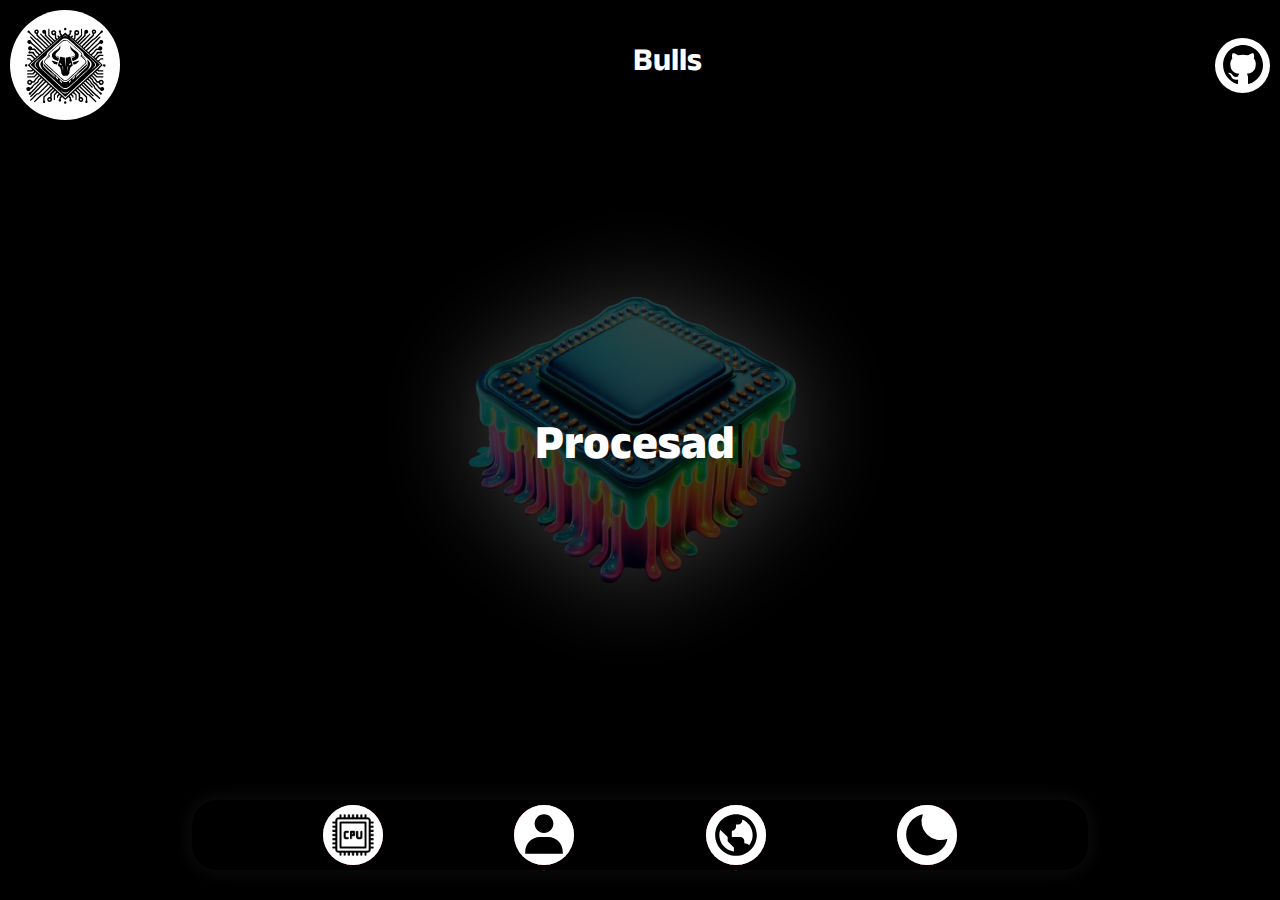
==== index.html @ e305e250 "Simulación pagina" ====
<!DOCTYPE html>
<html lang="en">

<head>
    <meta charset="UTF-8">
    <meta name="viewport" content="width=device-width, initial-scale=1.0">
    <link rel="stylesheet" href="/css/styles.css">

    <link rel="preconnect" href="https://fonts.googleapis.com">
    <link rel="preconnect" href="https://fonts.gstatic.com" crossorigin>
    <link href="https://fonts.googleapis.com/css2?family=Anek+Devanagari:wght@100..800&display=swap" rel="stylesheet">


    <title>Document</title>
</head>

<body>

    <header class="header_principal">

        <div class="header_principal_logo">
            <img src="/assets/img/logo-empresa.svg" alt="logo-bulls">
        </div>

        <h1 class="header_principal_title">Bulls</h1>

        <div class="header_principal_comprar">
            <a href=""><img src="/assets/icons/carrito.svg" alt="carrito"></a>
        </div>
    </header>

    <div class="procesador_contenedor">
        <div class="glass"></div>
        <img src="/assets/img/procesador.png" alt="" id="follow-image">
    </div>

    <div class="texto_contenedor">
        <div class="typewriter">
            <p id="typing-text"></p><span id="cursor">|</span>
        </div>
    </div>

    <div class="barra_navegacion">
        <nav class="barra">
            <ul class="barra_lista">
                <li class="barra_lista_element">
                    <div class="lista_element_bar_img">
                        <img src="/assets/img/processor.png" alt="procesador" title="Procesadores">    
                    </div>
                </li>
                <li class="barra_lista_element">
                    <div class="lista_element_bar_img">
                        <img src="/assets/icons/nosotros.svg" alt="nosotros" title="Sobre Nosotros">   
                    </div>
                </li>
                <li class="barra_lista_element">
                    <div class="lista_element_bar_img">
                        <img src="/assets/icons/geografia.svg" alt="geografia" title="Geografía">  
                    </div>
                </li>
                <li class="barra_lista_element">
                    <div class="lista_element_bar_img">
                        <img src="/assets/icons/dark.svg" alt="modo" title="Modos">   
                    </div>
                </li>
            </ul>
        </nav>
    </div>


    <script src="/js/main.js"></script>
</body>

</html>
---- css/styles.css ----
* {
    box-sizing: border-box;
}

body {
    margin: 0;
    background-color: #000;
}

/* Header principal */

.header_principal {
    position: relative;
    z-index: 1000;
    padding: 10px;
    display: flex;
    justify-content: space-between;
    align-items: center;
    /* background-color: #000; */
    /* box-shadow: 0 0 25px 0 #ffffff98; */
    font-family: "Anek Devanagari", sans-serif;
    color: #fff;
}

.header_principal_logo {
    width: 110px;
    height: 110px;
    background-color: #fff;
    border-radius: 50%;
    display: flex;
    align-items: center;
    justify-content: center;
}

.header_principal_logo>img {
    width: 90%;
}

.header_principal_comprar {
    background-color: #fff;
    width: 55px;
    height: 55px;
    border-radius: 50%;

}
.header_principal_comprar > a{
    width: inherit;
    height: inherit;
    display: flex;
    align-items: center;
    justify-content: center;
}

/*Estilos a la barra de navegación*/
.barra_navegacion {
    position: absolute;
    z-index: 1000;
    bottom: 30px;
    width: 100%;
    height: 70px;
}

.barra {
    height: inherit;
}

.barra_lista {
    background-color: #000;
    border-radius: 25px;
    display: flex;
    justify-content: space-evenly;
    align-items: center;
    width: 70%;
    height: inherit;
    list-style: none;
    margin: 0 auto;
    padding: 0;
    box-shadow: 0 0 20px 0 #1d1c1ca8;
}

.barra_lista_element {
    background-color: rgb(238, 129, 129);
    width: 60px;
    height: 60px;
    border-radius: 50%;

}
.lista_element_bar_img{
    background-color: #fff;
    width: inherit;
    height: inherit;

    display: flex;
    align-items: center;
    justify-content: center;

    border-radius: inherit;

}
.lista_element_bar_img:hover{
    cursor: pointer;
    transform: translateY(-10px);
    transition: transform 0.5s ease;
}
.lista_element_bar_img>img {
    width: 50px;
    height: 50px;
}

/* Estilos procesador */
.procesador_contenedor {
    position: absolute;
    top: 0;
    width: 100%;
    height: 100vh;
    display: flex;
    justify-content: center;
    align-items: center;

    background-color: #000000ba;
    /* background-color: blue; */

}

.procesador_contenedor>img {
    position: relative;
    z-index: -100;
    width: 30%;

    filter: brightness(1.45);
    filter: drop-shadow(0 0 50px #dedede);
}
#follow-image {
    transition: transform 0.3s cubic-bezier(0.25, 0.1, 0.25, 1); /* Transición más suave */
    pointer-events: none; /* Hace que la imagen no interfiera con los eventos del mouse */
}
/* Simulacion de texto */
.texto_contenedor{
    /* background-color: rgba(255, 0, 0, 0.518); */
    position: absolute;
    width: 100%;
    height: 100%;
    top: 0;
    display: flex;
    justify-content: center;
    align-items: center ;
}

/* Simulacion de tipeo */
.typewriter {
    font-size: 48px;
}
#typing-text{
    display: inline;
    font-size: 48px;
    font-family: "Anek Devanagari", sans-serif;
    color: #fff;
    font-weight: 800;
}
#cursor {
    font-weight: bold;
    animation: blink 0.7s step-end infinite;
}

@keyframes blink {
    from, to { color: transparent; }
    50% { color: #61dafb; }
}
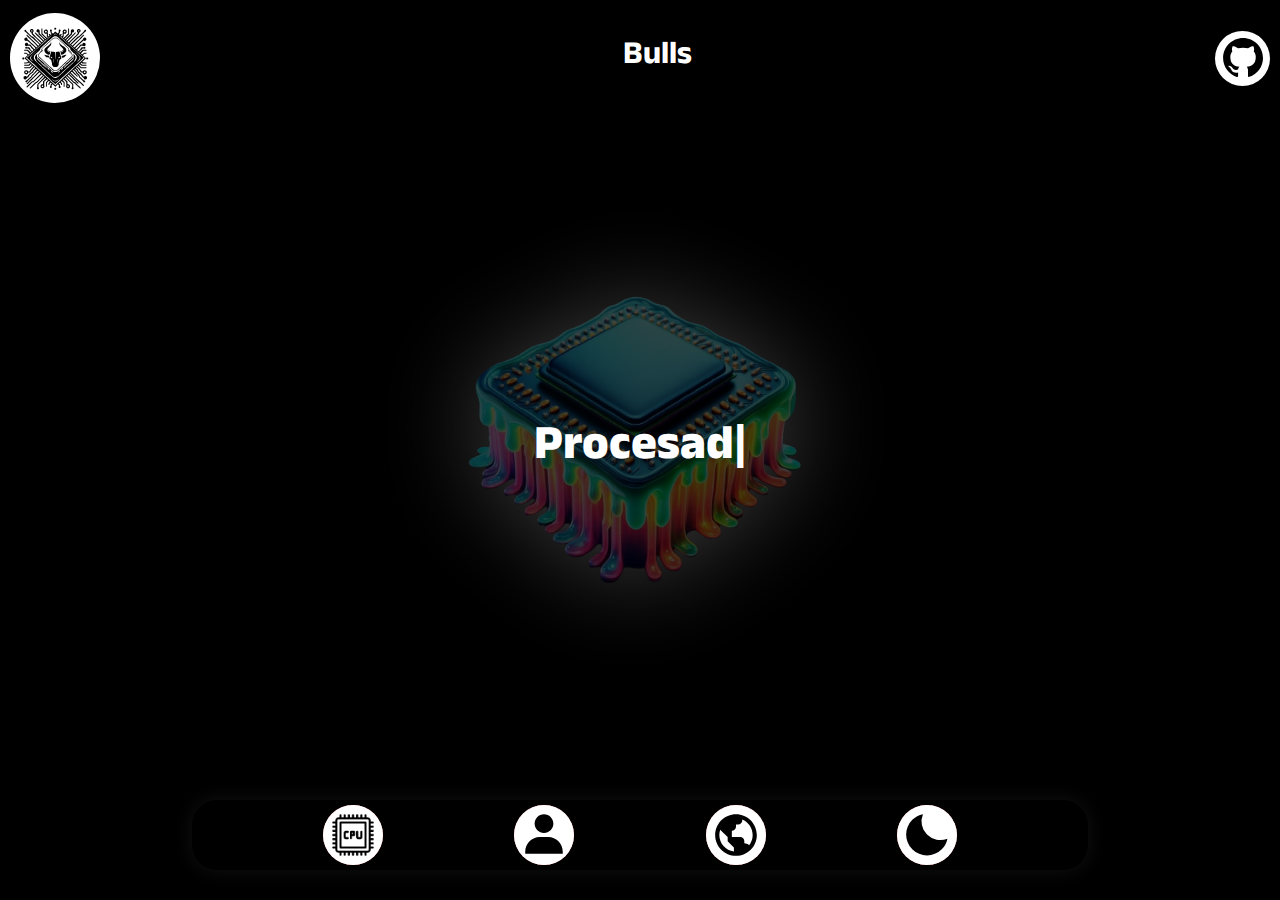
==== commit bb6a03e7: "Nuevas paginas" ====
--- a/index.html
+++ b/index.html
@@ -11,7 +11,7 @@
     <link href="https://fonts.googleapis.com/css2?family=Anek+Devanagari:wght@100..800&display=swap" rel="stylesheet">
 
 
-    <title>Document</title>
+        <title>Bulls Inc</title>
 </head>
 
 <body>
@@ -25,7 +25,7 @@
         <h1 class="header_principal_title">Bulls</h1>
 
         <div class="header_principal_comprar">
-            <a href=""><img src="/assets/icons/carrito.svg" alt="carrito"></a>
+            <a href="https://github.com/TheAnom/bull-simulacion" target="_blank"><img src="/assets/icons/carrito.svg" alt="carrito"></a>
         </div>
     </header>
 
--- a/css/styles.css
+++ b/css/styles.css
@@ -5,6 +5,8 @@
 body {
     margin: 0;
     background-color: #000;
+    color: #fff;
+    font-family: "Anek Devanagari", sans-serif;
 }
 
 /* Header principal */
@@ -18,13 +20,11 @@
     align-items: center;
     /* background-color: #000; */
     /* box-shadow: 0 0 25px 0 #ffffff98; */
-    font-family: "Anek Devanagari", sans-serif;
-    color: #fff;
 }
 
 .header_principal_logo {
-    width: 110px;
-    height: 110px;
+    width: 90px;
+    height: 90px;
     background-color: #fff;
     border-radius: 50%;
     display: flex;
@@ -153,8 +153,6 @@
 #typing-text{
     display: inline;
     font-size: 48px;
-    font-family: "Anek Devanagari", sans-serif;
-    color: #fff;
     font-weight: 800;
 }
 #cursor {
@@ -167,3 +165,40 @@
     50% { color: #61dafb; }
 }
 
+/* Procesadores */
+.animacion{
+    position: relative;
+    top: -90px;
+    height: 100vh;
+    width: 100vw;
+    display: flex;
+    justify-content: center;
+    align-items: center;
+    flex-direction: column;
+}
+.animacion > p{
+    text-align: center;
+}
+.procesadores_procesador{
+    height: 100vh;
+    display: grid;
+    grid-template-columns: repeat(2, 1fr);
+    align-items: center;
+    padding: 0 20px;
+}
+.procesadores_procesador_img{
+    display: flex;
+    align-items: center;
+    justify-content: center;
+}
+.procesadores_procesador_img > img{
+    width: 50%;
+}
+#particles-js {
+    position: absolute;
+    top: 0;
+    z-index: 4000;   
+    width: 100vw;
+    height: 100vh;
+    background-color: #1a1a1a;
+}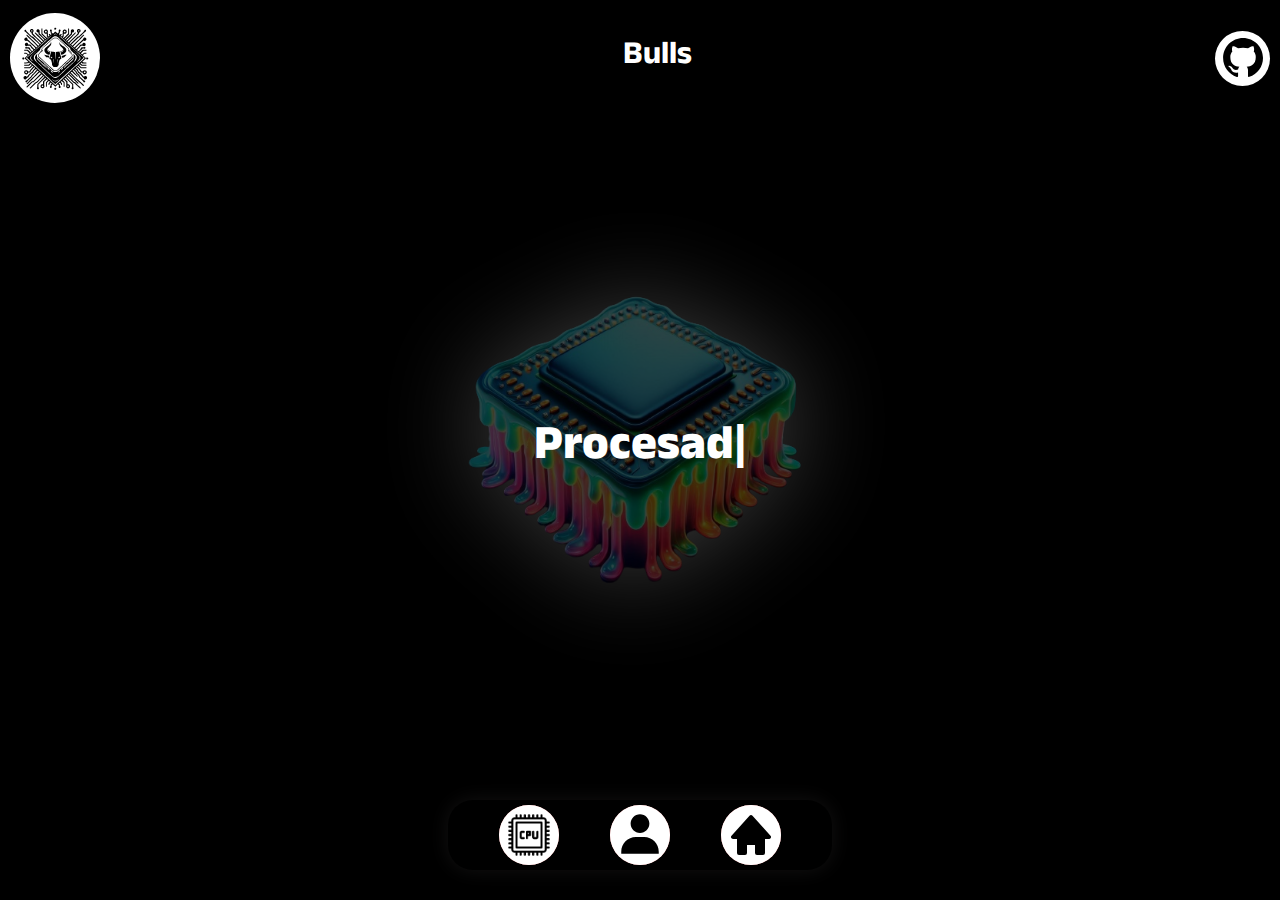
==== commit a9e0677f: "Pagina terminada en desktop" ====
--- a/index.html
+++ b/index.html
@@ -45,29 +45,23 @@
             <ul class="barra_lista">
                 <li class="barra_lista_element">
                     <div class="lista_element_bar_img">
-                        <img src="/assets/img/processor.png" alt="procesador" title="Procesadores">    
+                        <a href="./procesadores.html" class="bar_img_enlace"><img src="/assets/img/processor.png" alt="procesador" title="Procesadores"></a>    
                     </div>
                 </li>
                 <li class="barra_lista_element">
                     <div class="lista_element_bar_img">
-                        <img src="/assets/icons/nosotros.svg" alt="nosotros" title="Sobre Nosotros">   
+                        <a href="./nosotros.html" class="bar_img_enlace"><img src="/assets/icons/nosotros.svg" alt="nosotros" title="Sobre Nosotros"></a>   
                     </div>
                 </li>
                 <li class="barra_lista_element">
-                    <div class="lista_element_bar_img">
-                        <img src="/assets/icons/geografia.svg" alt="geografia" title="Geografía">  
-                    </div>
-                </li>
-                <li class="barra_lista_element">
-                    <div class="lista_element_bar_img">
-                        <img src="/assets/icons/dark.svg" alt="modo" title="Modos">   
+                    <div class="lista_element_bar_img" id="modos">
+                        <img src="/assets/icons/home.svg" alt="inicio" title="Ir a Inicio">
                     </div>
                 </li>
             </ul>
         </nav>
     </div>
 
-
     <script src="/js/main.js"></script>
 </body>
 
--- a/css/styles.css
+++ b/css/styles.css
@@ -7,6 +7,7 @@
     background-color: #000;
     color: #fff;
     font-family: "Anek Devanagari", sans-serif;
+
 }
 
 /* Header principal */
@@ -43,7 +44,8 @@
     border-radius: 50%;
 
 }
-.header_principal_comprar > a{
+
+.header_principal_comprar>a {
     width: inherit;
     height: inherit;
     display: flex;
@@ -70,7 +72,7 @@
     display: flex;
     justify-content: space-evenly;
     align-items: center;
-    width: 70%;
+    width: 30%;
     height: inherit;
     list-style: none;
     margin: 0 auto;
@@ -85,10 +87,11 @@
     border-radius: 50%;
 
 }
-.lista_element_bar_img{
+
+.lista_element_bar_img {
     background-color: #fff;
-    width: inherit;
-    height: inherit;
+    width: 60px;
+    height: 60px;
 
     display: flex;
     align-items: center;
@@ -97,12 +100,20 @@
     border-radius: inherit;
 
 }
-.lista_element_bar_img:hover{
+
+.lista_element_bar_img:hover {
     cursor: pointer;
     transform: translateY(-10px);
     transition: transform 0.5s ease;
 }
-.lista_element_bar_img>img {
+.bar_img_enlace{
+    width: inherit;
+    height: inherit;
+    display: flex;
+    align-items: center;
+    justify-content: center;
+}
+.bar_img_enlace>img {
     width: 50px;
     height: 50px;
 }
@@ -130,12 +141,16 @@
     filter: brightness(1.45);
     filter: drop-shadow(0 0 50px #dedede);
 }
+
 #follow-image {
-    transition: transform 0.3s cubic-bezier(0.25, 0.1, 0.25, 1); /* Transición más suave */
-    pointer-events: none; /* Hace que la imagen no interfiera con los eventos del mouse */
-}
+    transition: transform 0.3s cubic-bezier(0.25, 0.1, 0.25, 1);
+    /* Transición más suave */
+    pointer-events: none;
+    /* Hace que la imagen no interfiera con los eventos del mouse */
+}
+
 /* Simulacion de texto */
-.texto_contenedor{
+.texto_contenedor {
     /* background-color: rgba(255, 0, 0, 0.518); */
     position: absolute;
     width: 100%;
@@ -143,62 +158,239 @@
     top: 0;
     display: flex;
     justify-content: center;
-    align-items: center ;
+    align-items: center;
 }
 
 /* Simulacion de tipeo */
 .typewriter {
     font-size: 48px;
 }
-#typing-text{
+
+#typing-text {
     display: inline;
     font-size: 48px;
     font-weight: 800;
 }
+
 #cursor {
     font-weight: bold;
     animation: blink 0.7s step-end infinite;
 }
 
 @keyframes blink {
-    from, to { color: transparent; }
-    50% { color: #61dafb; }
+
+    from,
+    to {
+        color: transparent;
+    }
+
+    50% {
+        color: #61dafb;
+    }
 }
 
 /* Procesadores */
-.animacion{
+.procesadores {
+    padding: 20px;
+}
+.procesadores_procesador_textos > h2{
+    font-size: 48px;
+}
+.animacion {
     position: relative;
     top: -90px;
     height: 100vh;
-    width: 100vw;
+    width: 100%;
     display: flex;
     justify-content: center;
     align-items: center;
     flex-direction: column;
 }
-.animacion > p{
+
+.animacion>h2 {
+    font-size: 48px;
+}
+
+.animacion>p {
     text-align: center;
-}
-.procesadores_procesador{
+    font-size: 24px;
+}
+
+.procesadores_procesador {
     height: 100vh;
     display: grid;
     grid-template-columns: repeat(2, 1fr);
     align-items: center;
-    padding: 0 20px;
-}
-.procesadores_procesador_img{
-    display: flex;
-    align-items: center;
-    justify-content: center;
-}
-.procesadores_procesador_img > img{
-    width: 50%;
-}
+}
+
+.procesadores_procesador_img {
+    display: flex;
+    align-items: center;
+    justify-content: center;
+}
+
+.procesadores_procesador_img>img {
+    width: 40%;
+}
+
 #particles-js {
     position: absolute;
     top: 0;
-    z-index: 4000;   
-    width: 100vw;
-    height: 100vh;
-    background-color: #1a1a1a;
+    height: 100%;
+}
+
+.snapbulls {
+    color: #00bfff;
+    font-weight: 800;
+}
+.contenedorbotonessnap{
+    display: flex;
+    gap: 50px;
+}
+.snapbullsentrar {
+    width: 120px;
+    height: 60px;
+    background-color: #000;
+    border-radius: 20px;
+    display: flex;
+    align-items: center;
+    justify-content: center;
+    text-decoration: none;
+    border: 4px solid #ff007f;
+    color: #ff007f;
+}
+
+.snapbullsentrar:hover {
+    filter: drop-shadow(0 0 5px #ffbf00);
+}
+
+/* Tarjeta de los procesadores */
+.procesadores_procesador_img>img {
+    animation-name: flotantesprocesadores;
+    animation-timing-function: ease-in;
+    animation-iteration-count: infinite;
+    animation-duration: 2s;
+}
+
+.boton_procesadores {
+    position: relative;
+    display: block;
+    text-decoration: none;
+    border-radius: 15px;
+    padding: 15px 0;
+    text-align: center;
+    width: 160px;
+    height: 60px;
+    border: 3px solid #fff;
+    color: #fff;
+    overflow: hidden;
+    z-index: 100;
+}
+
+.boton_procesadores>span {
+    position: absolute;
+    display: inline-block;
+    height: 100%;
+    width: 0%;
+    background-color: #fff;
+    top: 0;
+    left: 0;
+    z-index: -1;
+    transition: all 0.50s ease;
+}
+
+.boton_procesadores:hover > span {
+    width: 100%;
+}
+.boton_procesadores:hover{
+    color: #000;
+}
+
+@keyframes flotantesprocesadores {
+    50% {
+        transform: translateY(6px);
+        filter: drop-shadow(0 0 20px #dedede);
+    }
+}
+
+/*Footer de todas paginas*/
+.footer_principal{
+    width: 100%;
+    display: flex;
+    align-items: center;
+    justify-content: center;
+    flex-direction: column;
+    height: 50px;
+}
+
+/* Main  */
+.main_nosotros{
+    position: relative;
+    overflow-y: scroll;
+    scroll-behavior: smooth;
+    height: 80vh;
+    width: 95%;
+    margin: 0 auto;
+}
+.tarjeta{
+    position: relative;
+    width: 100%;
+    height: 100%;
+}
+
+.tarjeta-1{
+    background-image: url("/assets/img/fondo.jpg");
+    background-repeat: no-repeat;
+    background-size: cover;
+    background-position: center;
+}
+.tarjeta-1 > h2{
+    position: relative;
+    z-index: 10;
+    font-size: 48px;
+}
+.tarjeta_contenedor_textos > h2{
+    position: relative;
+    z-index: 10;
+    font-size: 48px;
+}
+.tarjeta-1 > p{
+    position: relative;
+    z-index: 10;
+    font-size: 18px;
+}
+.tarjeta_contenedor_textos > p{
+    position: relative;
+    z-index: 10;
+    font-size: 18px;
+}
+.tarjeta_1_glass{
+    position: absolute;
+    width: 100%;
+    height: 100%;
+
+    background: rgb(0,0,0);background: linear-gradient(90deg, rgba(0,0,0,0.9220938375350141) 9%, rgba(42,42,62,0.7036064425770308) 49%, rgba(0,0,0,0.9136904761904762) 91%);
+}
+.tarjeta_boton{
+    margin: 60px 20px;
+}
+.tarjeta-2, .tarjeta-3{
+    display: grid;
+    grid-template-columns: repeat(2, 1fr);
+    gap: 20px;
+}
+.tarjeta-2 > img{
+    width: 100%;
+    height: 100%;
+}
+.tarjeta-3 > img{
+    width: 100%;
+    height: 100%;
+}
+
+/* Diseños Responsivos */
+
+/* Celular */
+@media screen and (max-width: 767px) {
+    
 }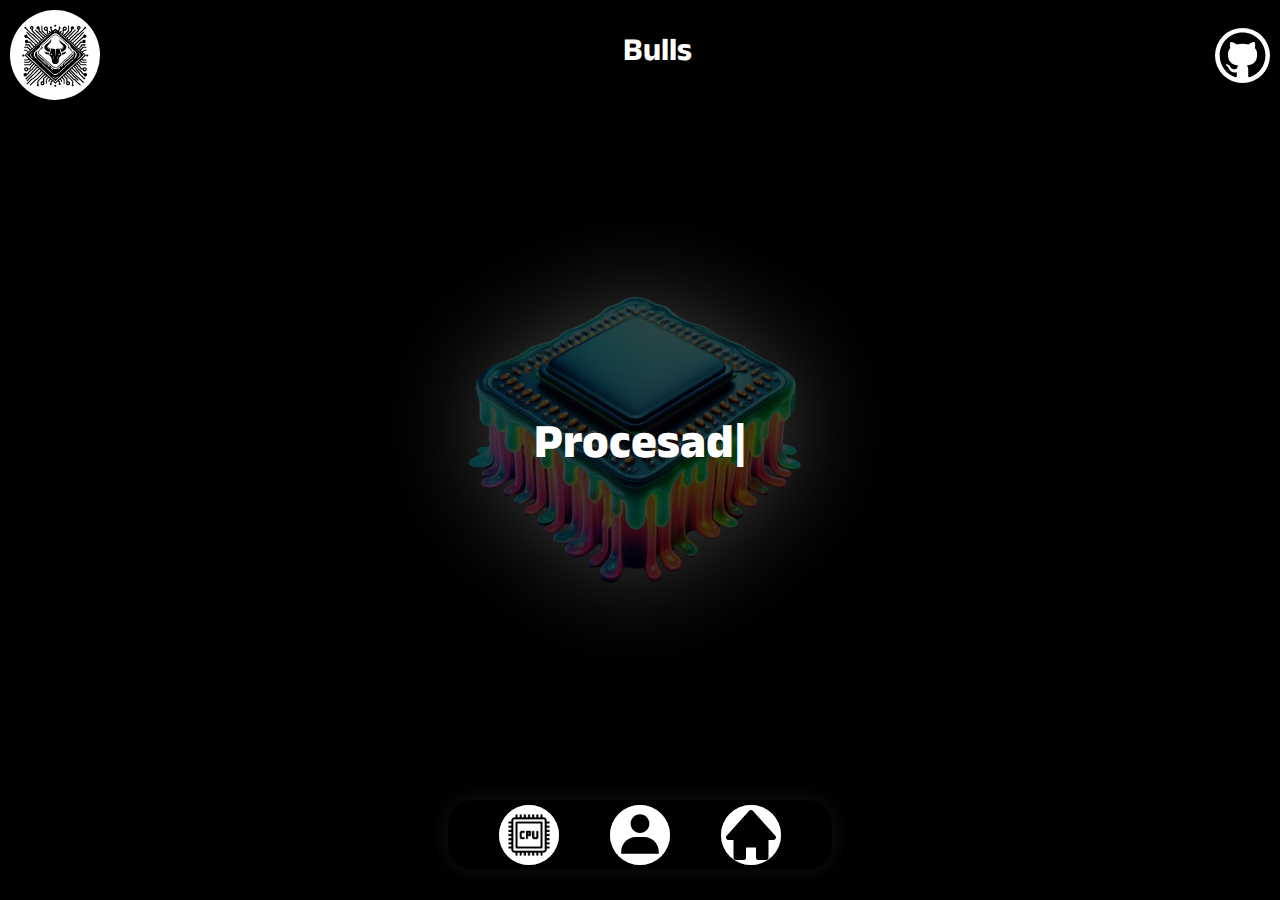
==== commit 2ff661c6: "Pagina finalizada" ====
--- a/index.html
+++ b/index.html
@@ -4,14 +4,17 @@
 <head>
     <meta charset="UTF-8">
     <meta name="viewport" content="width=device-width, initial-scale=1.0">
-    <link rel="stylesheet" href="/css/styles.css">
+    <link rel="stylesheet" href="./css/styles.css">
+    <link rel="stylesheet" href="./css/normalize.css">    
+
+    <link rel="shortcut icon" href="./assets/icons/favicon.ico" type="image/x-icon">
 
     <link rel="preconnect" href="https://fonts.googleapis.com">
     <link rel="preconnect" href="https://fonts.gstatic.com" crossorigin>
     <link href="https://fonts.googleapis.com/css2?family=Anek+Devanagari:wght@100..800&display=swap" rel="stylesheet">
 
 
-        <title>Bulls Inc</title>
+    <title>Bulls Inc</title>
 </head>
 
 <body>
@@ -25,7 +28,8 @@
         <h1 class="header_principal_title">Bulls</h1>
 
         <div class="header_principal_comprar">
-            <a href="https://github.com/TheAnom/bull-simulacion" target="_blank"><img src="/assets/icons/carrito.svg" alt="carrito"></a>
+            <a href="https://github.com/TheAnom/bull-simulacion" target="_blank"><img src="/assets/icons/carrito.svg"
+                    alt="carrito"></a>
         </div>
     </header>
 
@@ -45,12 +49,14 @@
             <ul class="barra_lista">
                 <li class="barra_lista_element">
                     <div class="lista_element_bar_img">
-                        <a href="./procesadores.html" class="bar_img_enlace"><img src="/assets/img/processor.png" alt="procesador" title="Procesadores"></a>    
+                        <a href="./procesadores.html" class="bar_img_enlace"><img src="/assets/img/processor.png"
+                                alt="procesador" title="Procesadores"></a>
                     </div>
                 </li>
                 <li class="barra_lista_element">
                     <div class="lista_element_bar_img">
-                        <a href="./nosotros.html" class="bar_img_enlace"><img src="/assets/icons/nosotros.svg" alt="nosotros" title="Sobre Nosotros"></a>   
+                        <a href="./nosotros.html" class="bar_img_enlace"><img src="/assets/icons/nosotros.svg"
+                                alt="nosotros" title="Sobre Nosotros"></a>
                     </div>
                 </li>
                 <li class="barra_lista_element">
@@ -62,7 +68,7 @@
         </nav>
     </div>
 
-    <script src="/js/main.js"></script>
+    <script src="./js/main.js"></script>
 </body>
 
 </html>--- a/css/styles.css
+++ b/css/styles.css
@@ -277,7 +277,7 @@
     display: block;
     text-decoration: none;
     border-radius: 15px;
-    padding: 15px 0;
+    padding: 20px 0;
     text-align: center;
     width: 160px;
     height: 60px;
@@ -381,7 +381,7 @@
 }
 .tarjeta-2 > img{
     width: 100%;
-    height: 100%;
+    height: 80%;
 }
 .tarjeta-3 > img{
     width: 100%;
@@ -392,5 +392,82 @@
 
 /* Celular */
 @media screen and (max-width: 767px) {
+
+    .procesador_contenedor>img {
+        width: 70%;
+    }
+
+    #typing-text {
+        font-size: 24px;
+    }
+    .typewriter {
+        font-size: 36px;
+    }
     
+    .barra_lista {
+        width: 75%;
+    }
+
+    .procesadores_procesador {
+        display: flex;
+        flex-direction: column;
+        justify-content: center;
+    }
+    .procesadores_procesador_textos > h2{
+        font-size: 36px;
+        margin-bottom: 0;
+    }
+    .procesadores_procesador_textos{
+        display: flex;
+        gap: 5px;
+        flex-direction: column;
+        align-items: center;
+    }
+    .tarjeta-1 > h2{
+        font-size: 28px;
+    }
+    .tarjeta-1 > p{
+        font-size: 13px;
+    }
+    .tarjeta_contenedor_textos > p{
+        font-size: 14px;
+    }
+    .boton_procesadores {
+        width: 100px;
+        height: 50px;
+        padding: 12px;
+    }
+    .tarjeta_boton{
+        margin: 20px 5px;
+    }
+    .tarjeta_contenedor_textos > h2{
+        font-size: 24px;
+        margin: 0;
+    }
+    .tarjeta-2, .tarjeta-3{
+        display: flex;
+        flex-direction: column-reverse;
+        align-items: center;
+        justify-content: center;
+    }
+    .tarjeta-2 > img{
+        width: 50%;
+        height: 40%;
+        box-shadow: -5px 5px 0px 0 #fff;
+    }
+    .tarjeta-3 > img{
+        width: 100%;
+        height: 100%;
+    }
+    .barra_navegacion{
+        bottom: 5px;
+    }
+    .tarjeta_contenedor_textos{
+        display: flex;
+        align-items: center;
+        flex-direction: column;
+    }
+    .tarjeta_contenedor_textos > p{
+        font-size: 13px;
+    }
 }